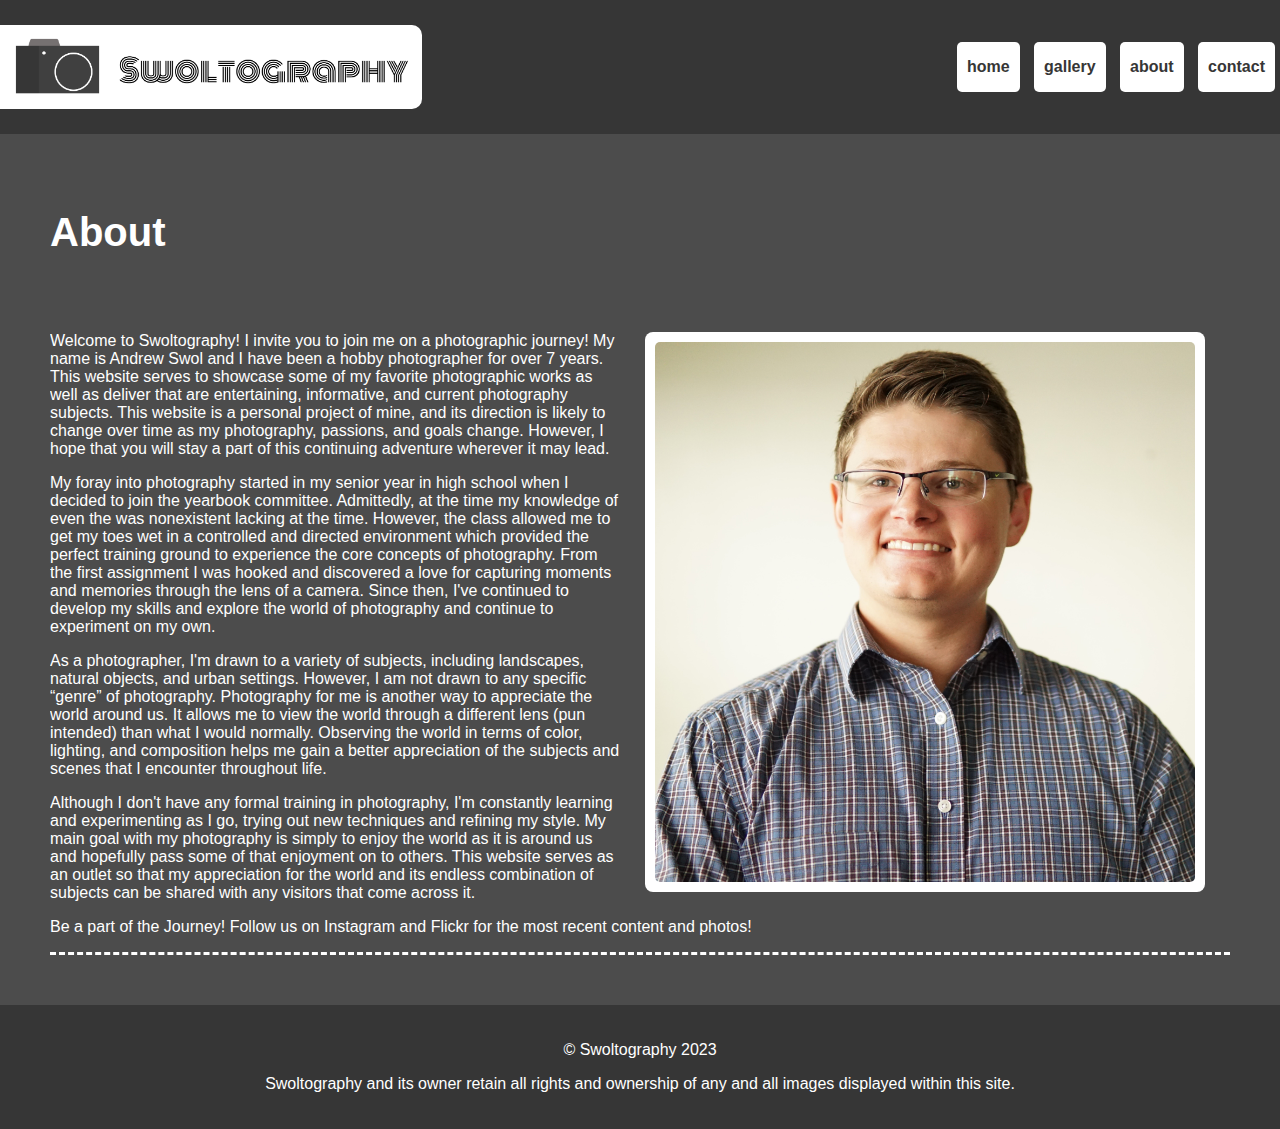
==== about.html @ c3eb5224 "Initial upload" ====
<!DOCTYPE html5>
<html>

<head>
	<title>Swoltography</title>
	<link rel="stylesheet" href="./css/about.css">
	<link rel="stylesheet" href="./css/default.css">
	<link rel="icon" type="image/x-icon" href="./logo/favicon.ico">
</head>	
	

<body>

	<header>
		<div id="logoContainer" class="headerItem">
			<img id="logo" src="./logo/logo cropped.png" alt="Swoltography Logo &copy">
		</div>
						
		<div id="navContainer" class="headerItem">
			<div id="nav">
				<a href="index.html"><p>home</p></a>
				<a href="gallery.html"><p>gallery</p></a>
				<a href="about.html"><p>about</p></a>
				<a href="contact.html"><p>contact</p></a>
			</div>
		</div>
		
	</header>
	
	
	
	<article>
	
		<h1>About</h1>
		
		<div id="portraitContainer">
			<img id="portrait" src="./images/content/about/portrait2.jpg" alt="portrait.jpg">
		</div>
		
		<p>Welcome to Swoltography! I invite you to join me on a photographic journey! 
		My name is Andrew Swol and I have been a hobby photographer for over 7 years. 
		This website serves to showcase some of my favorite photographic works as well 
		as deliver that are entertaining, informative, and current photography subjects.
		This website is a personal project of mine, and its direction is likely to change 
		over time as my photography, passions, and goals change. However, I hope that 
		you will stay a part of this continuing adventure wherever it may lead.
		</p>
		<p>My foray into photography started in my senior year in high school when 
		I decided to join the yearbook committee. Admittedly, at the time my knowledge 
		of even the was nonexistent lacking at the time. However, the class allowed me
		to get my toes wet in a controlled and directed environment which provided the 
		perfect training ground to experience the core concepts of photography. From 
		the first assignment I was hooked and discovered a love for capturing moments 
		and memories through the lens of a camera. Since then, I've continued to 
		develop my skills and explore the world of photography and continue to experiment 
		on my own.
		</p>
		<p>As a photographer, I'm drawn to a variety of subjects, including landscapes,
		natural objects, and urban settings. However, I am not drawn to any specific 
		“genre” of photography. Photography for me is another way to appreciate the 
		world around us. It allows me to view the world through a different lens 
		(pun intended) than what I would normally. Observing the world in terms of 
		color, lighting, and composition helps me gain a better appreciation of the 
		subjects and scenes that I encounter throughout life. 
		</p>
		
		<p>Although I don't have any formal training in photography, I'm constantly 
		learning and experimenting as I go, trying out new techniques and 
		refining my style. My main goal with my photography is simply to enjoy 
		the world as it is around us and hopefully pass some of that enjoyment 
		on to others. This website serves as an outlet so that my appreciation 
		for the world and its endless combination of subjects can be shared 
		with any visitors that come across it.
		</p>
		
		<p>Be a part of the Journey! Follow us on Instagram and Flickr for the most recent content and photos!</p>
		
		
	
	</article>
	
	
	<footer>
		<p>&copy Swoltography 2023</p>
		<p>Swoltography and its owner retain all rights and ownership
		of any and all images displayed within this site.</p>
	</footer>
	
</body>
</html>
---- css/about.css ----
#portraitContainer{
	background-color: white;
	padding: 10px;
	box-sizing: border-box;
	max-width: 50%;
	float: right;
	margin: 0px 25px 25px 25px;
	border-radius: 8px;
}

#portrait{
	max-width: 100%;
	margin-left: auto;
	max-height: 60vh;
	margin-right: auto;
	display: block;
	border-radius: 5px;
}

article{
	overflow: hidden;
}
---- css/default.css ----
:root{
	background-color: #4C4C4C;
	font-family: Arial;
	color: white;
}

body{
	margin: 0px;
}

#gallery{
	display: block;
	text-align: center;
}

.imageBlock{
	background-color: white;
	width: 25%;
	min-width: 250px;
	max-width: 500px;
	padding: 10px;
	box-sizing: border-box;
	box-shadow: 5px 5px 15px rgba(0, 0, 0, 0.35);
	border-radius: 8px;
	margin: 25px;
	display: inline-block;
	text-align: left;
}

a > img{
	max-width: 100%;
	margin-left: auto;
	margin-right: auto;
	display: block;
	border-radius: 5px;
}

.imageBlock > *{
	background-color: white;
	max-width: 100%;
	margin-left: auto;
	margin-right: auto;
	display: block;
	border-radius: 5px;
}

header{
	background-Color: #363636;
	display: grid;
	grid-template-columns: 33% 67%;
	min-height: 100px;
}

.headerItem{
	max-width: 100%;
	text-align: right;
	display: inline-grid;
	margin: 25px 0px;
}

.headerItem > *{
	margin: auto 0px;
	color: white;
}

footer{
	color: white;
	text-align: center;
	padding: 20px 50px;
	background-Color: #363636;
	margin-top: 50px;
}

#logo{
	max-width: 100%;
	margin: auto;
	border-radius: 0px 10px 10px 0px;
	display: inline-block;
}

#titleContainer{
	color: white;
	text-align: justify;
	font-size: 20px;
	padding: 0px 10% 50px 10%;
	margin: 50px;
	border-bottom: 5px dashed white;
}

#title{
	font-size: 40px;
	font-weight: bold;
	color: white;
	text-decoration: underline;
	text-align: center;
}

#nav > *{
	display: inline-block;
	margin: 5px;
	background-Color: white;
	padding: 0px 10px;
	border-radius: 5px;
	color: #363636;
	font-weight: bold;
	text-decoration: none;

}

article{
	margin: 50px;
	border-bottom: 3px dashed white;
}

article > h1{
	font-size: 40px;
	padding: 0px 0px 50px 0px;
}
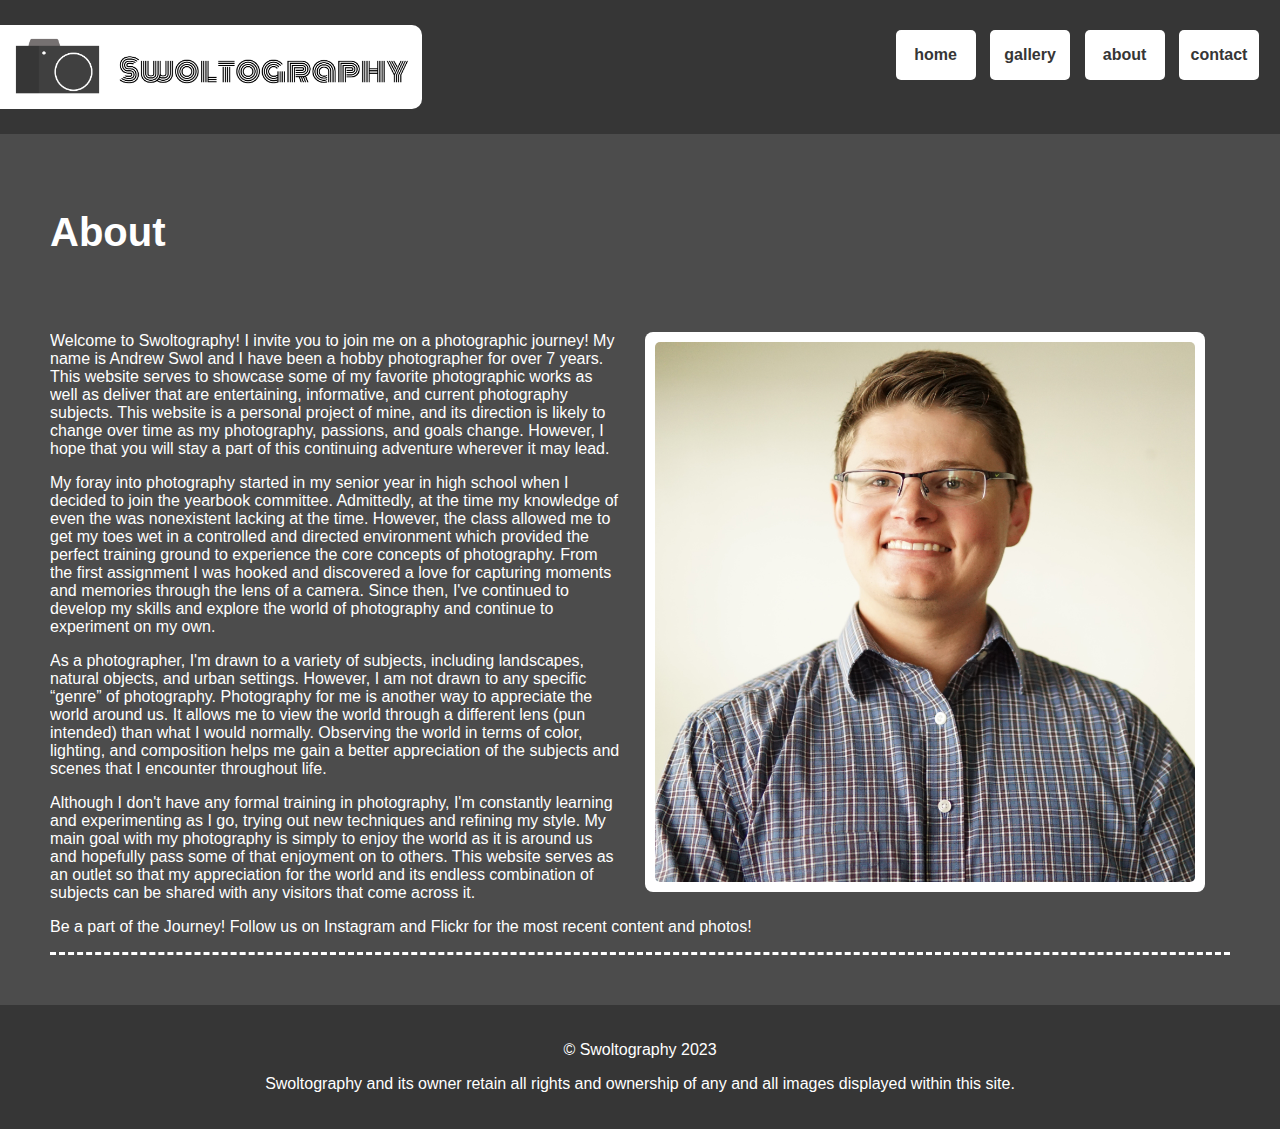
==== commit 0a116b5b: "Fixed missing image in about.html" ====
--- a/about.html
+++ b/about.html
@@ -2,6 +2,8 @@
 <html>
 
 <head>
+	<meta charset="UTF-8">
+	<meta name="viewport" content="width=device-width, initial-scale=1.0">
 	<title>Swoltography</title>
 	<link rel="stylesheet" href="./css/about.css">
 	<link rel="stylesheet" href="./css/default.css">
@@ -34,7 +36,7 @@
 		<h1>About</h1>
 		
 		<div id="portraitContainer">
-			<img id="portrait" src="./images/content/about/portrait2.jpg" alt="portrait.jpg">
+			<img id="portrait" src="./images/about/portrait2.jpg" alt="portrait2.jpg">
 		</div>
 		
 		<p>Welcome to Swoltography! I invite you to join me on a photographic journey! 
--- a/css/about.css
+++ b/css/about.css
@@ -1,12 +1,22 @@
+
 #portraitContainer{
 	background-color: white;
-	padding: 10px;
-	box-sizing: border-box;
-	max-width: 50%;
-	float: right;
-	margin: 0px 25px 25px 25px;
+	max-width: 100%;
+	padding: 2vw;
+	margin: 25px 0px;
+	display: inline-block;
 	border-radius: 8px;
 }
+
+@media only screen and (min-width: 768px){
+	#portraitContainer{
+		padding: 10px;
+		max-width: 50%;
+		float: right;
+		margin: 0px 25px 25px 25px;
+	}
+}
+
 
 #portrait{
 	max-width: 100%;
--- a/css/default.css
+++ b/css/default.css
@@ -4,108 +4,93 @@
 	color: white;
 }
 
+img{
+	color: #363636
+}
+
 body{
 	margin: 0px;
 }
 
-#gallery{
-	display: block;
-	text-align: center;
-}
 
-.imageBlock{
-	background-color: white;
-	width: 25%;
-	min-width: 250px;
-	max-width: 500px;
-	padding: 10px;
-	box-sizing: border-box;
-	box-shadow: 5px 5px 15px rgba(0, 0, 0, 0.35);
-	border-radius: 8px;
-	margin: 25px;
-	display: inline-block;
-	text-align: left;
-}
-
-a > img{
-	max-width: 100%;
-	margin-left: auto;
-	margin-right: auto;
-	display: block;
-	border-radius: 5px;
-}
-
-.imageBlock > *{
-	background-color: white;
-	max-width: 100%;
-	margin-left: auto;
-	margin-right: auto;
-	display: block;
-	border-radius: 5px;
+#logo{
+		max-width: 100%;
+		margin: auto;
+		border-radius: 0px 10px 10px 0px;
+		display: inline-block;
 }
 
 header{
 	background-Color: #363636;
-	display: grid;
-	grid-template-columns: 33% 67%;
-	min-height: 100px;
+
 }
 
-.headerItem{
-	max-width: 100%;
-	text-align: right;
-	display: inline-grid;
-	margin: 25px 0px;
-}
-
-.headerItem > *{
-	margin: auto 0px;
-	color: white;
-}
-
-footer{
-	color: white;
-	text-align: center;
-	padding: 20px 50px;
-	background-Color: #363636;
-	margin-top: 50px;
-}
-
-#logo{
-	max-width: 100%;
-	margin: auto;
-	border-radius: 0px 10px 10px 0px;
-	display: inline-block;
-}
-
-#titleContainer{
-	color: white;
-	text-align: justify;
-	font-size: 20px;
-	padding: 0px 10% 50px 10%;
-	margin: 50px;
-	border-bottom: 5px dashed white;
-}
-
-#title{
-	font-size: 40px;
-	font-weight: bold;
-	color: white;
-	text-decoration: underline;
+#nav{
 	text-align: center;
 }
 
 #nav > *{
 	display: inline-block;
-	margin: 5px;
 	background-Color: white;
-	padding: 0px 10px;
+	margin: 3vw;
+	padding: auto;
+	width: 90%;
 	border-radius: 5px;
 	color: #363636;
 	font-weight: bold;
 	text-decoration: none;
+	text-align: center;
+}
+	
 
+@media only screen and (min-width: 768px){
+	
+	header{
+		display: grid;
+		grid-template-columns: 33% auto;
+		min-height: 100px;
+	}
+
+	.headerItem{
+		max-width: 100%;
+		text-align: right;
+		display: inline-grid;
+		margin: 25px 0px;
+	}
+
+	.headerItem > *{
+		margin: auto 0px;
+		color: white;
+	}
+
+	
+	#nav{
+	text-align: right;
+	margin: 0em 1em;
+	}
+
+	
+	#nav > *{
+		display: inline-block;
+		margin: 5px;
+		background-Color: white;
+		padding: 0px auto;
+		width: 5em;
+		border-radius: 5px;
+		color: #363636;
+		font-weight: bold;
+		text-decoration: none;
+	}	
 }
+
+footer{
+		color: white;
+		text-align: center;
+		padding: 20px 50px;
+		background-Color: #363636;
+		margin-top: 50px;
+	}
+
 
 article{
 	margin: 50px;
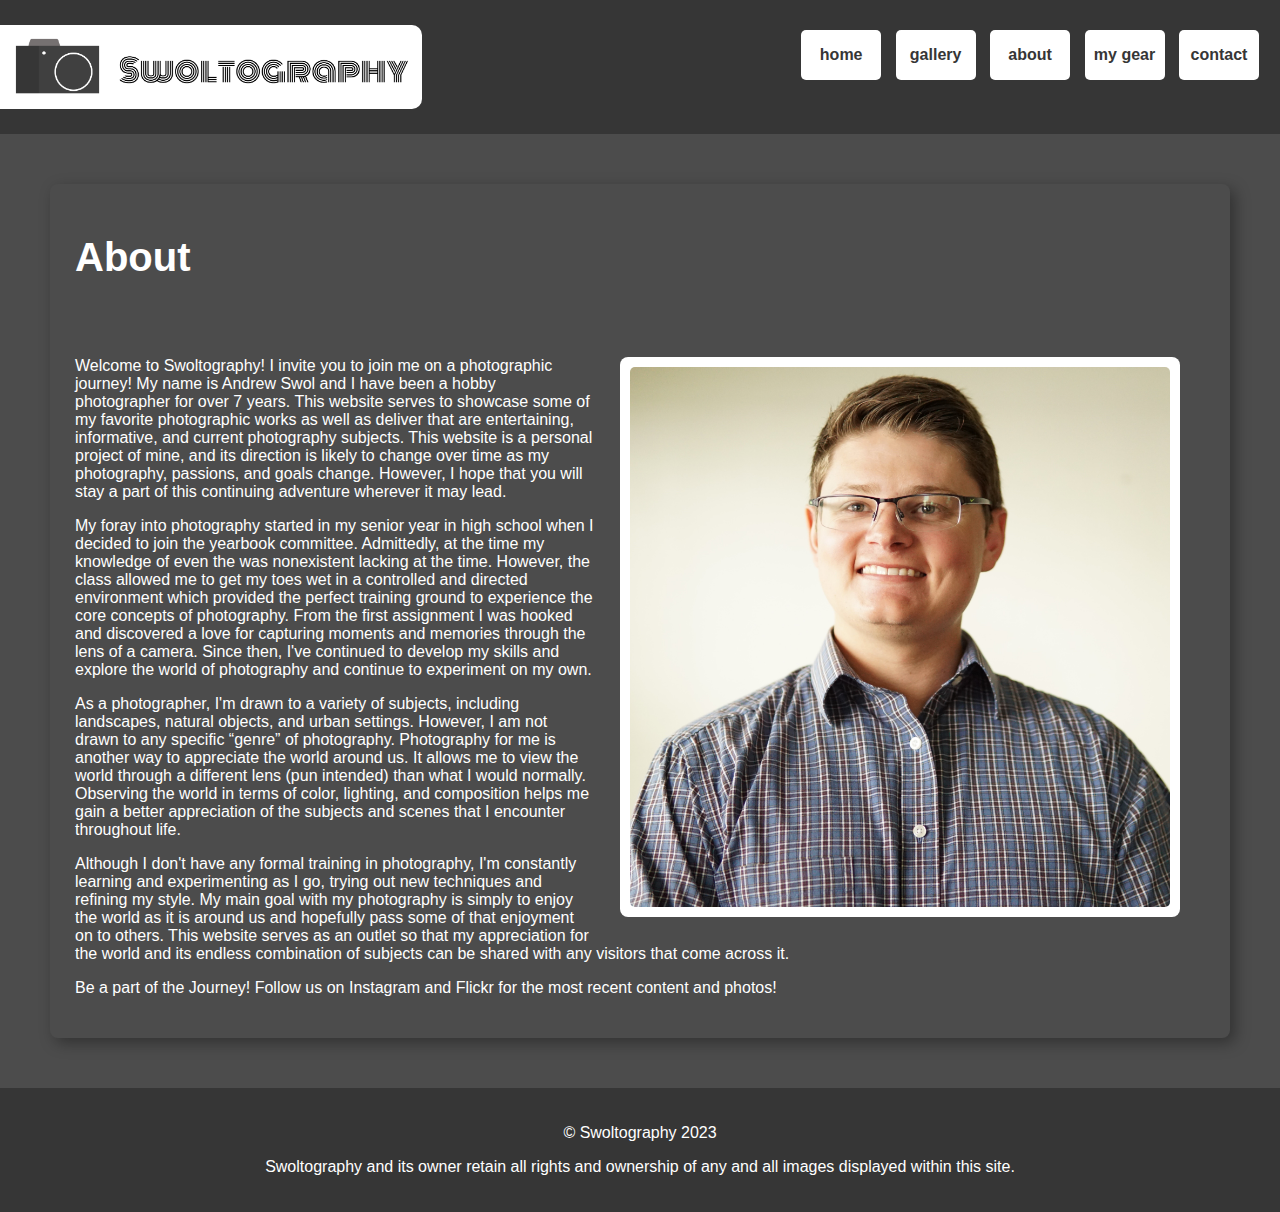
==== commit 2e66a014: "added gear to navigation bar" ====
--- a/about.html
+++ b/about.html
@@ -23,6 +23,7 @@
 				<a href="index.html"><p>home</p></a>
 				<a href="gallery.html"><p>gallery</p></a>
 				<a href="about.html"><p>about</p></a>
+				<a href="gear.html"><p>my gear</p></a>
 				<a href="contact.html"><p>contact</p></a>
 			</div>
 		</div>
--- a/css/default.css
+++ b/css/default.css
@@ -94,7 +94,11 @@
 
 article{
 	margin: 50px;
-	border-bottom: 3px dashed white;
+	border-radius: 8px;
+	overflow: hidden;
+	box-shadow: 5px 5px 15px rgba(0, 0, 0, 0.35);
+	padding: 25px;
+
 }
 
 article > h1{
